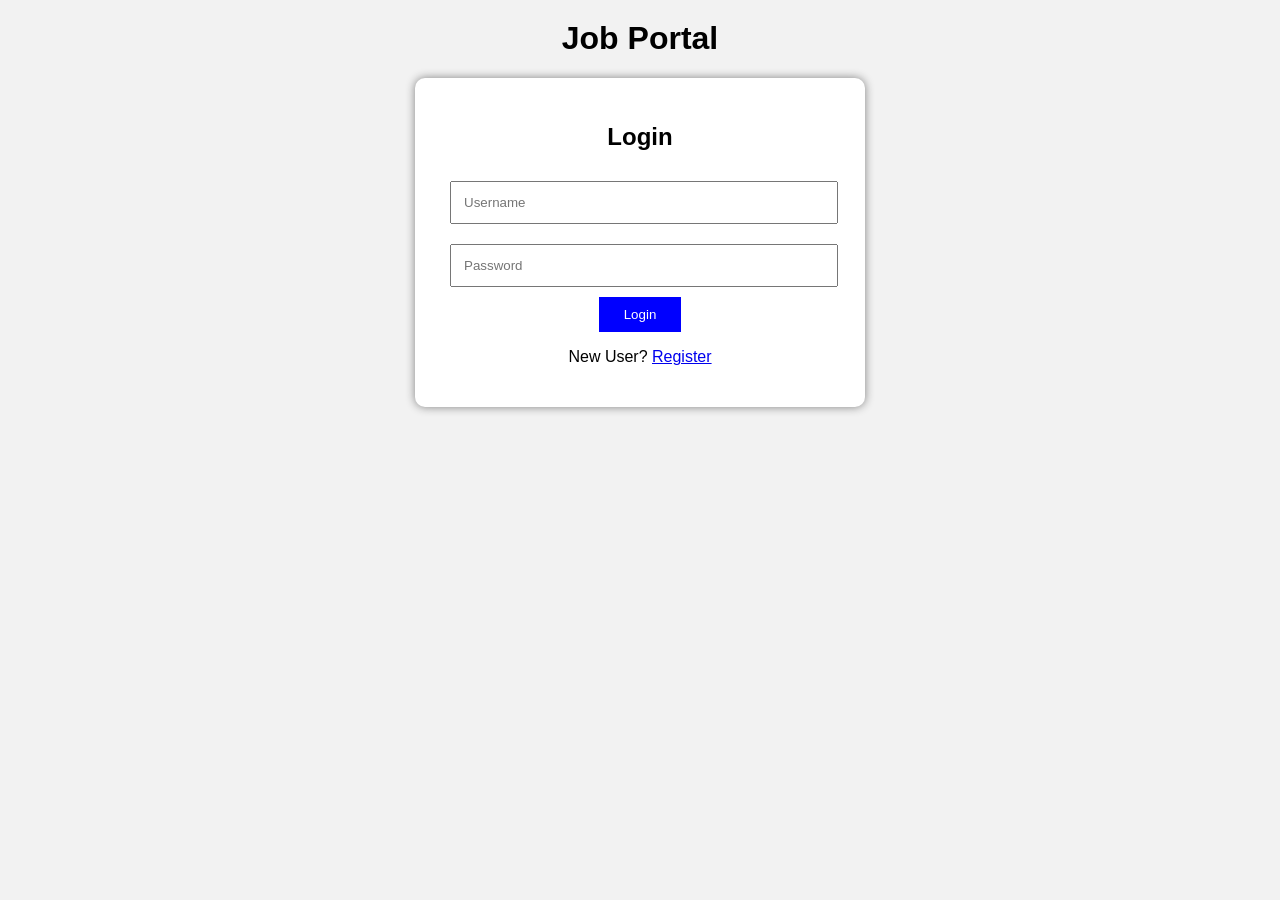
==== src/main/resources/static/index.html @ 545796c5 "Initial commit" ====
<!DOCTYPE html>
<html>
<head>
    <title>Job Portal Login</title>
    <link rel="stylesheet" href="style.css">
</head>
<body>

<h1>Job Portal</h1>

<div class="login-box">

    <h2>Login</h2>

    <input id="username" type="text" placeholder="Username">

    <input id="password" type="password" placeholder="Password">

    <button onclick="login()">Login</button>

    <p>
        New User?
        <a href="register.html">Register</a>
    </p>

</div>

<script src="script.js"></script>

</body>
</html>
---- src/main/resources/static/style.css ----
body{
    font-family:Arial;
    background:#f2f2f2;
    text-align:center;
}

h1{
    margin-top:20px;
}

.login-box{
    width:400px;
    margin:auto;
    background:white;
    padding:25px;
    border-radius:10px;
    box-shadow:0 0 10px gray;
}

input,
select,
textarea{
    width:90%;
    padding:12px;
    margin:10px;
}

button{
    background:blue;
    color:white;
    border:none;
    padding:10px 25px;
    cursor:pointer;
}

.job-card{
    width:500px;
    margin:20px auto;
    background:white;
    padding:20px;
    border-radius:10px;
    box-shadow:0 0 5px gray;
}
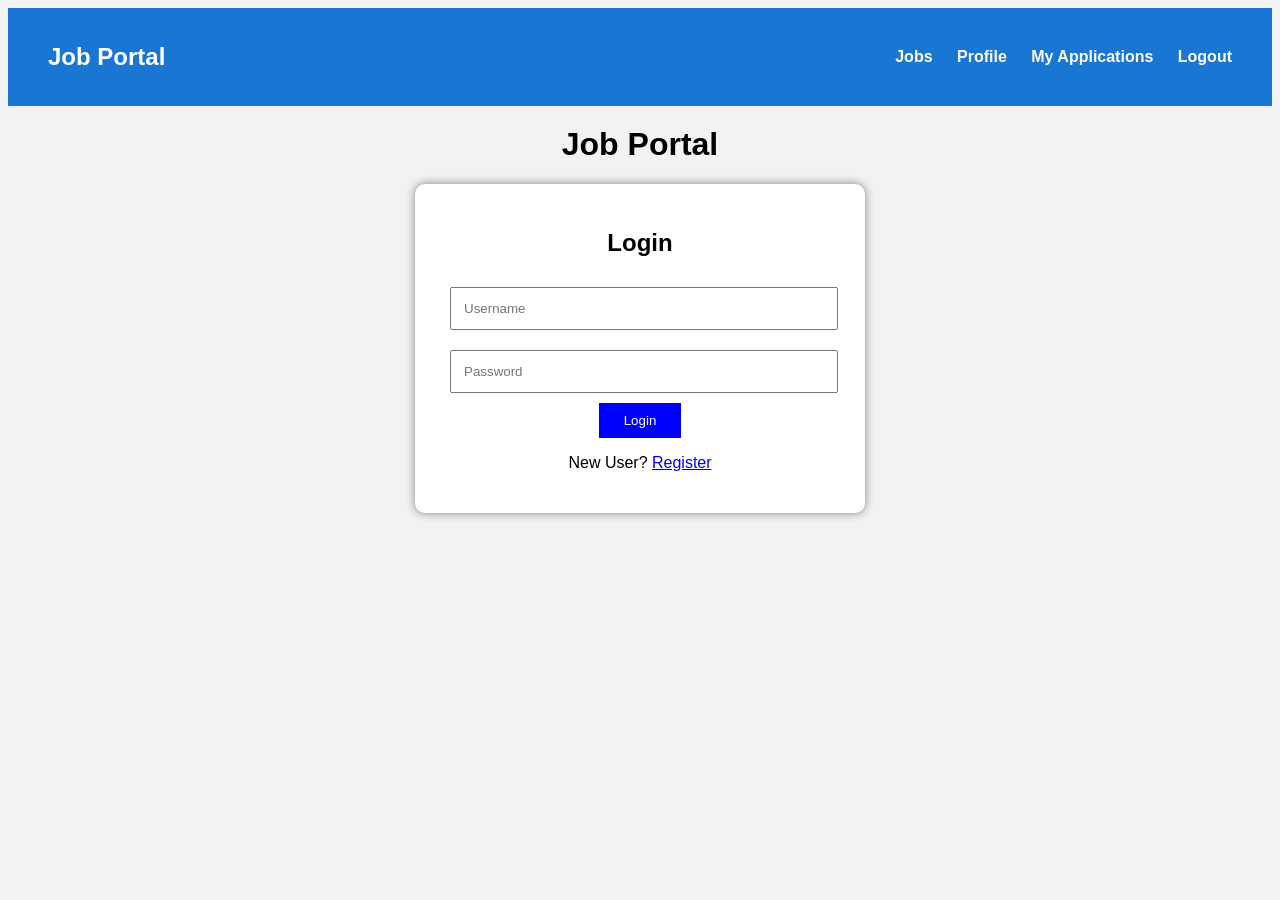
==== commit 35b72f8d: "Initial commit" ====
--- a/src/main/resources/static/index.html
+++ b/src/main/resources/static/index.html
@@ -4,6 +4,23 @@
     <title>Job Portal Login</title>
     <link rel="stylesheet" href="style.css">
 </head>
+<div class="navbar">
+
+    <h2>Job Portal</h2>
+
+    <div class="menu">
+
+        <a href="candidate.html">Jobs</a>
+
+        <a href="profile.html">Profile</a>
+
+        <a href="applications.html">My Applications</a>
+
+        <a href="index.html">Logout</a>
+
+    </div>
+
+</div>
 <body>
 
 <h1>Job Portal</h1>
--- a/src/main/resources/static/style.css
+++ b/src/main/resources/static/style.css
@@ -40,4 +40,65 @@
     padding:20px;
     border-radius:10px;
     box-shadow:0 0 5px gray;
+}
+.profile-card{
+    width:500px;
+    margin:30px auto;
+    background:white;
+    padding:20px;
+    text-align:center;
+    border-radius:10px;
+    box-shadow:0 0 10px gray;
+}
+
+.profile-card img{
+    width:150px;
+    height:150px;
+    border-radius:50%;
+    margin-bottom:15px;
+}
+
+.profile-card p{
+    margin:10px 0;
+}
+.navbar{
+    background:#1976d2;
+    color:white;
+    padding:15px 40px;
+
+    display:flex;
+    justify-content:space-between;
+    align-items:center;
+}
+
+.menu a{
+    color:white;
+    text-decoration:none;
+    margin-left:20px;
+    font-weight:bold;
+}
+
+.menu a:hover{
+    text-decoration:underline;
+}
+.profile-card{
+
+    width:500px;
+
+    margin:40px auto;
+
+    background:white;
+
+    padding:30px;
+
+    border-radius:10px;
+
+    box-shadow:0 0 10px #ccc;
+
+    text-align:left;
+}
+
+.profile-card p{
+
+    margin:15px 0;
 }
